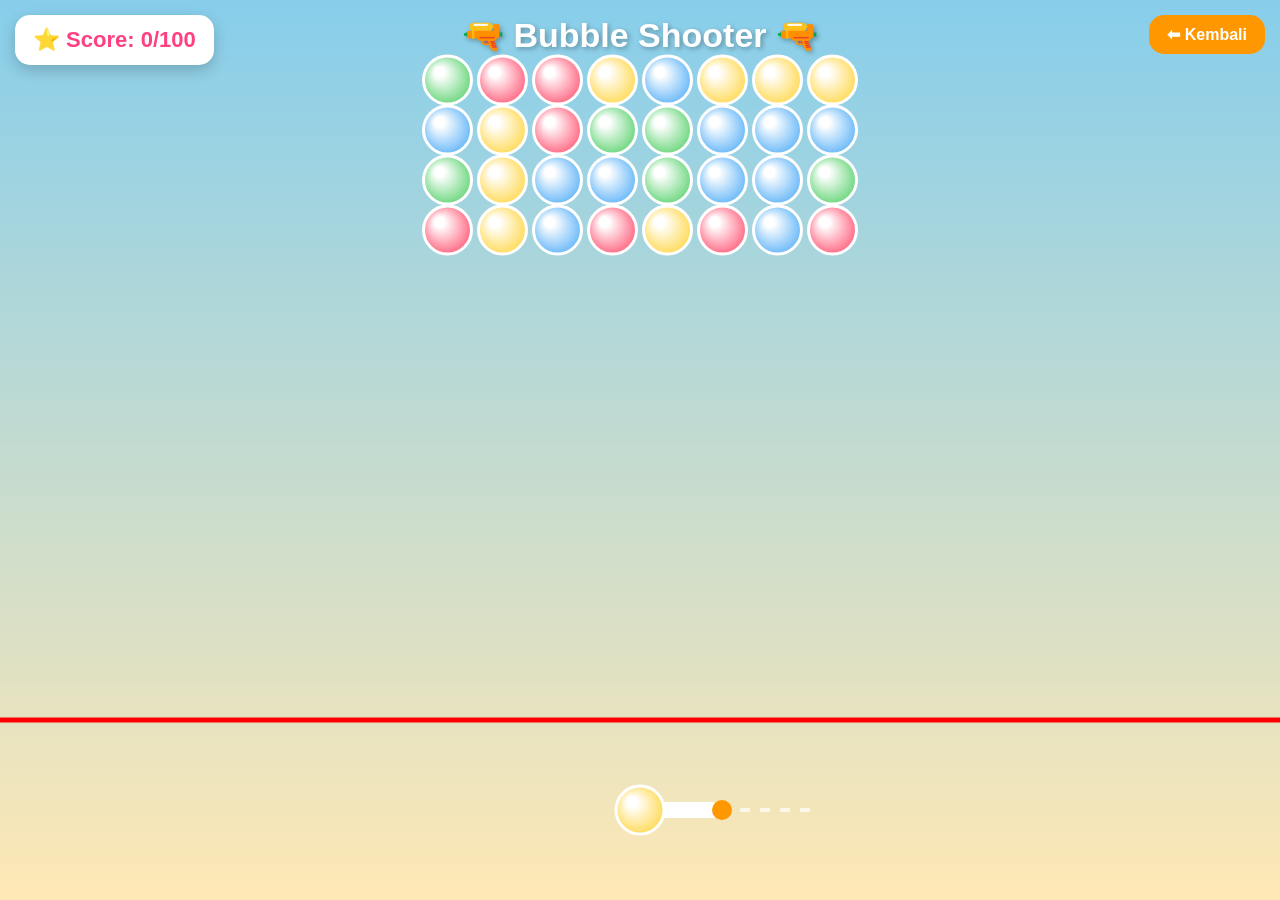
==== gamestk/game1 old.html @ 3523115f "update website" ====
<!DOCTYPE html>
<html lang="id">
<head>
<meta charset="UTF-8">
<meta name="viewport" content="width=device-width, initial-scale=1.0">

<title>Bubble Shooter TK</title>

<style>

body{
  margin:0;
  overflow:hidden;
  font-family:Arial,sans-serif;
  background:#87CEEB;
}

canvas{
  display:block;
}

.score{
  position:absolute;
  top:15px;
  left:15px;
  background:white;
  padding:12px 18px;
  border-radius:15px;
  font-size:22px;
  font-weight:bold;
  color:#ff4081;
  box-shadow:0 5px 15px rgba(0,0,0,0.2);
  z-index:10;
}

.title{
  position:absolute;
  top:15px;
  width:100%;
  text-align:center;
  font-size:34px;
  font-weight:bold;
  color:white;
  text-shadow:2px 2px 5px rgba(0,0,0,0.3);
  z-index:10;
}

.combo{
  position:absolute;
  top:80px;
  width:100%;
  text-align:center;
  font-size:34px;
  font-weight:bold;
  color:white;
  text-shadow:3px 3px 8px rgba(0,0,0,0.5);
  z-index:10;
  animation:pulse 0.5s infinite;
}

@keyframes pulse{
  0%{transform:scale(1);}
  50%{transform:scale(1.1);}
  100%{transform:scale(1);}
}

.back-btn{
  position:absolute;
  top:15px;
  right:15px;
  background:#ff9800;
  color:white;
  text-decoration:none;
  padding:10px 18px;
  border-radius:15px;
  font-weight:bold;
  z-index:10;
}

</style>
</head>

<body>

<div class="score">
⭐ Score:
<span id="score">0</span>/100
</div>

<div class="title">
🔫 Bubble Shooter 🔫
</div>

<div class="combo" id="comboText"></div>

<a href="index.html" class="back-btn">
⬅ Kembali
</a>

<canvas id="game"></canvas>

<script>

const canvas = document.getElementById("game");
const ctx = canvas.getContext("2d");

canvas.width = window.innerWidth;
canvas.height = window.innerHeight;

const radius = 24;

const colors = [
  "#ff4d6d",
  "#4dabf7",
  "#51cf66",
  "#ffd43b"
];

let score = 0;
let comboCount = 0;

let gameOver = false;
let win = false;

const WIN_SCORE = 100;

const bubbles = [];

const cols = 8;
const spacing = 55;

const startX =
  (canvas.width - ((cols-1)*spacing))/2;

function randomColor(){

  return colors[
    Math.floor(Math.random()*colors.length)
  ];
}

// generate awal

for(let row=0; row<4; row++){

  for(let col=0; col<cols; col++){

    bubbles.push({

      x: startX + col*spacing,
      y: 80 + row*50,
      color: randomColor()
    });
  }
}

let shooter = {

  x: canvas.width/2,
  y: canvas.height-90,
  angle: 0,
  bubble: randomColor()
};

let bullet = null;

// AIM

canvas.addEventListener("mousemove",(e)=>{

  const dx = e.clientX - shooter.x;
  const dy = e.clientY - shooter.y;

  shooter.angle = Math.atan2(dy,dx);
});

// SHOOT

canvas.addEventListener("click",()=>{

  if(gameOver || win) return;

  if(!bullet){

    bullet = {

      x: shooter.x,
      y: shooter.y,
      color: shooter.bubble,

      dx: Math.cos(shooter.angle)*11,
      dy: Math.sin(shooter.angle)*11
    };

    shooter.bubble = randomColor();
  }
});

function drawBackground(){

  const bg = ctx.createLinearGradient(
    0,0,0,canvas.height
  );

  bg.addColorStop(0,"#87CEEB");
  bg.addColorStop(1,"#FFE8B5");

  ctx.fillStyle = bg;

  ctx.fillRect(
    0,
    0,
    canvas.width,
    canvas.height
  );
}

function drawBubble(x,y,color){

  const glow = ctx.createRadialGradient(
    x-8,y-8,5,
    x,y,30
  );

  glow.addColorStop(0,"white");
  glow.addColorStop(1,color);

  ctx.beginPath();

  ctx.arc(
    x,
    y,
    radius,
    0,
    Math.PI*2
  );

  ctx.fillStyle = glow;
  ctx.fill();

  ctx.strokeStyle = "white";
  ctx.lineWidth = 3;
  ctx.stroke();
}

// AIM LINE

function drawAimLine(){

  ctx.beginPath();

  ctx.moveTo(
    shooter.x,
    shooter.y
  );

  const lineX =
    shooter.x + Math.cos(shooter.angle)*180;

  const lineY =
    shooter.y + Math.sin(shooter.angle)*180;

  ctx.lineTo(lineX,lineY);

  ctx.strokeStyle =
    "rgba(255,255,255,0.7)";

  ctx.lineWidth = 4;

  ctx.setLineDash([10,10]);

  ctx.stroke();

  ctx.setLineDash([]);
}

// neighbor dekat

function getNeighbors(target){

  return bubbles.filter(other=>{

    if(other === target)
      return false;

    const dist = Math.hypot(

      target.x - other.x,
      target.y - other.y
    );

    return dist < radius*2.1;
  });
}

// flood fill

function findMatches(startBubble){

  const stack = [startBubble];
  const visited = [];

  while(stack.length){

    const current = stack.pop();

    if(visited.includes(current))
      continue;

    visited.push(current);

    const neighbors =
      getNeighbors(current);

    neighbors.forEach(n=>{

      if(
        n.color === startBubble.color &&
        !visited.includes(n)
      ){

        stack.push(n);
      }
    });
  }

  return visited;
}

// bubble jatuh

function removeFloatingBubbles(){

  const connected = [];

  function dfs(bubble){

    if(connected.includes(bubble))
      return;

    connected.push(bubble);

    const neighbors =
      getNeighbors(bubble);

    neighbors.forEach(n=>{

      dfs(n);
    });
  }

  // yg connect ke atas

  bubbles.forEach(b=>{

    if(b.y <= 100){

      dfs(b);
    }
  });

  let floatingCount = 0;

  // yg tidak connect = jatuh

  for(let i=bubbles.length-1;i>=0;i--){

    if(!connected.includes(bubbles[i])){

      bubbles.splice(i,1);

      floatingCount++;
    }
  }

  // combo

  if(floatingCount >= 2){

    comboCount++;

    let comboText = "";

    if(comboCount == 1){

      comboText =
        "🔥 COMBO x2 🔥";
    }
    else if(comboCount == 2){

      comboText =
        "🚀 COMBO x3 🚀";
    }
    else{

      comboText =
        "💥 ULTRA COMBO 💥";
    }

    document.getElementById(
      "comboText"
    ).innerText = comboText;

    score += floatingCount * 5;

    if(score > 100)
      score = 100;

    document.getElementById(
      "score"
    ).innerText = score;

    setTimeout(()=>{

      document.getElementById(
        "comboText"
      ).innerText = "";

    },1500);

  }else{

    comboCount = 0;
  }
}

// bubble turun tiap 30 detik

setInterval(()=>{

  if(gameOver || win) return;

  bubbles.forEach(b=>{

    b.y += 50;
  });

  // row baru

  for(let col=0; col<cols; col++){

    bubbles.push({

      x: startX + col*spacing,
      y: 60,
      color: randomColor()
    });
  }

},30000);

function update(){

  drawBackground();

  // garis kalah

  ctx.beginPath();

  ctx.moveTo(
    0,
    canvas.height-180
  );

  ctx.lineTo(
    canvas.width,
    canvas.height-180
  );

  ctx.strokeStyle = "red";
  ctx.lineWidth = 5;
  ctx.stroke();

  // bubble

  bubbles.forEach(b=>{

    drawBubble(
      b.x,
      b.y,
      b.color
    );

    // kalah

    if(
      b.y + radius >
      canvas.height-180
    ){

      gameOver = true;
    }
  });

  // aim line

  drawAimLine();

  // shooter

  ctx.save();

  ctx.translate(
    shooter.x,
    shooter.y
  );

  ctx.rotate(shooter.angle);

  ctx.fillStyle = "white";

 ctx.fillStyle = "#ffffff";

ctx.beginPath();

ctx.roundRect(
  0,
  -8,
  80,
  16,
  10
);

ctx.fill();

// ujung cannon

ctx.beginPath();

ctx.arc(
  82,
  0,
  10,
  0,
  Math.PI*2
);

ctx.fillStyle = "#ff9800";
ctx.fill();

  ctx.restore();

  drawBubble(
    shooter.x,
    shooter.y,
    shooter.bubble
  );

  // bullet

  if(bullet){

    bullet.x += bullet.dx;
    bullet.y += bullet.dy;

    // bouncing dinding

    if(
      bullet.x < radius ||
      bullet.x > canvas.width-radius
    ){

      bullet.dx *= -1;
    }

    drawBubble(
      bullet.x,
      bullet.y,
      bullet.color
    );

    // collision

    for(let i=0;i<bubbles.length;i++){

      const b = bubbles[i];

      const dist = Math.hypot(

        bullet.x - b.x,
        bullet.y - b.y
      );

      if(dist < radius*2){

        // tempel bubble

        bubbles.push({

          x: bullet.x,
          y: bullet.y,
          color: bullet.color
        });

        const newBubble =
          bubbles[bubbles.length-1];

        // cari match

        const matches =
          findMatches(newBubble);

        // minimal 3 connect

        if(matches.length >= 3){

          matches.forEach(m=>{

            const index =
              bubbles.indexOf(m);

            if(index !== -1){

              bubbles.splice(index,1);
            }
          });

          // bubble bawah jatuh

          removeFloatingBubbles();

          // score

          score += 10;

          if(score > 100)
            score = 100;

          document.getElementById(
            "score"
          ).innerText = score;

          // menang

          if(score >= WIN_SCORE){

            win = true;
          }
        }

        bullet = null;
        break;
      }
    }

    // kena atas

    if(
      bullet &&
      bullet.y < radius
    ){

      bubbles.push({

        x: bullet.x,
        y: bullet.y,
        color: bullet.color
      });

      bullet = null;
    }
  }

  // menang

  if(win){

    ctx.fillStyle =
      "rgba(0,0,0,0.5)";

    ctx.fillRect(
      0,
      0,
      canvas.width,
      canvas.height
    );

    ctx.fillStyle = "white";

    ctx.font =
      "bold 60px Arial";

    ctx.textAlign = "center";

    ctx.fillText(

      "🎉 KAMU MENANG 🎉",

      canvas.width/2,
      canvas.height/2
    );
  }

  // kalah

  if(gameOver){

    ctx.fillStyle =
      "rgba(0,0,0,0.5)";

    ctx.fillRect(
      0,
      0,
      canvas.width,
      canvas.height
    );

    ctx.fillStyle = "white";

    ctx.font =
      "bold 60px Arial";

    ctx.textAlign = "center";

    ctx.fillText(

      "💀 GAME OVER 💀",

      canvas.width/2,
      canvas.height/2
    );
  }

  requestAnimationFrame(update);
}

update();

window.addEventListener("resize",()=>{

  canvas.width = window.innerWidth;
  canvas.height = window.innerHeight;
});

</script>

</body>
</html>
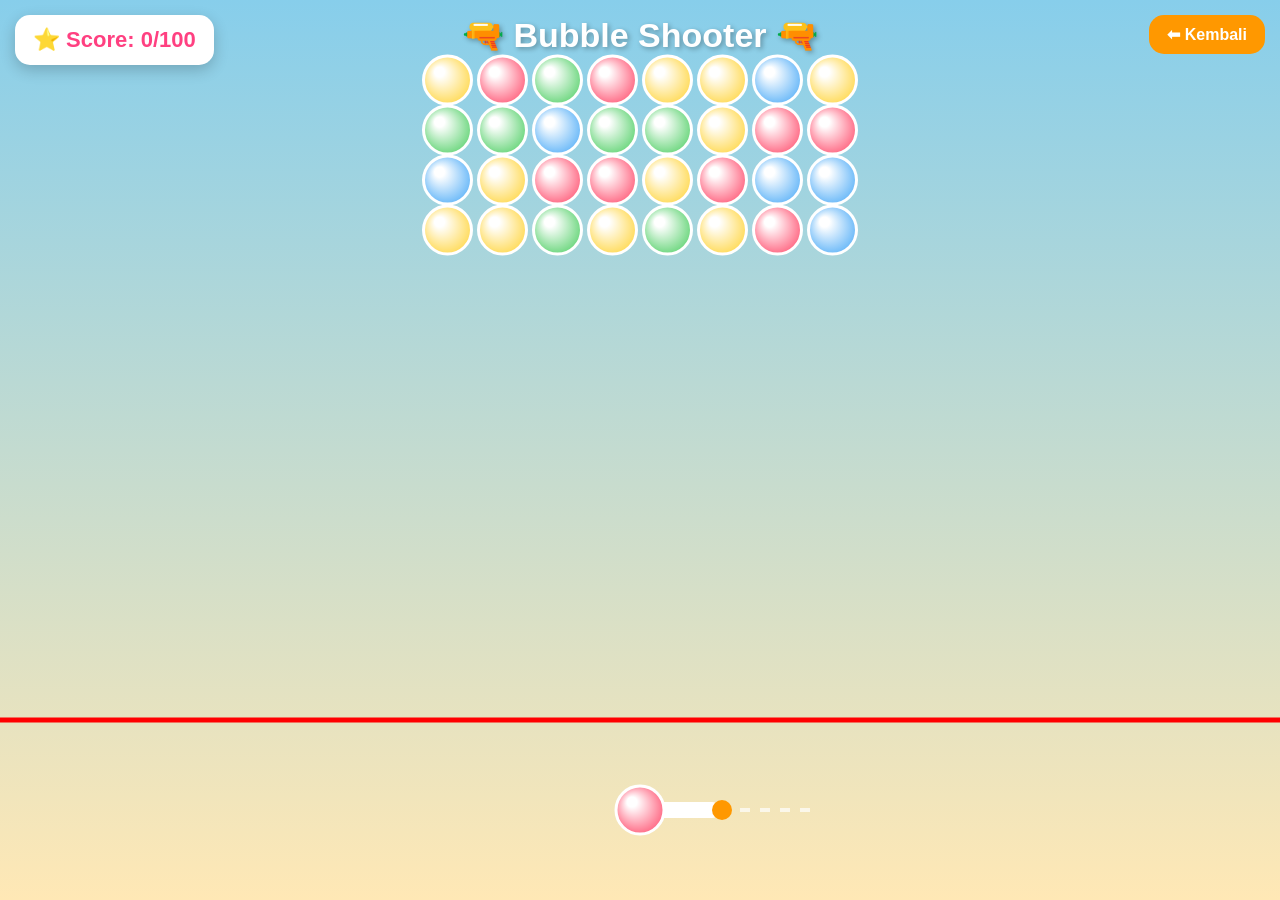
==== commit a933b02c: "update buble shooter" ====
--- a/gamestk/game1 old.html
+++ b/gamestk/game1 old.html
@@ -1,738 +1,738 @@
-<!DOCTYPE html>
-<html lang="id">
-<head>
-<meta charset="UTF-8">
-<meta name="viewport" content="width=device-width, initial-scale=1.0">
-
-<title>Bubble Shooter TK</title>
-
-<style>
-
-body{
-  margin:0;
-  overflow:hidden;
-  font-family:Arial,sans-serif;
-  background:#87CEEB;
-}
-
-canvas{
-  display:block;
-}
-
-.score{
-  position:absolute;
-  top:15px;
-  left:15px;
-  background:white;
-  padding:12px 18px;
-  border-radius:15px;
-  font-size:22px;
-  font-weight:bold;
-  color:#ff4081;
-  box-shadow:0 5px 15px rgba(0,0,0,0.2);
-  z-index:10;
-}
-
-.title{
-  position:absolute;
-  top:15px;
-  width:100%;
-  text-align:center;
-  font-size:34px;
-  font-weight:bold;
-  color:white;
-  text-shadow:2px 2px 5px rgba(0,0,0,0.3);
-  z-index:10;
-}
-
-.combo{
-  position:absolute;
-  top:80px;
-  width:100%;
-  text-align:center;
-  font-size:34px;
-  font-weight:bold;
-  color:white;
-  text-shadow:3px 3px 8px rgba(0,0,0,0.5);
-  z-index:10;
-  animation:pulse 0.5s infinite;
-}
-
-@keyframes pulse{
-  0%{transform:scale(1);}
-  50%{transform:scale(1.1);}
-  100%{transform:scale(1);}
-}
-
-.back-btn{
-  position:absolute;
-  top:15px;
-  right:15px;
-  background:#ff9800;
-  color:white;
-  text-decoration:none;
-  padding:10px 18px;
-  border-radius:15px;
-  font-weight:bold;
-  z-index:10;
-}
-
-</style>
-</head>
-
-<body>
-
-<div class="score">
-⭐ Score:
-<span id="score">0</span>/100
-</div>
-
-<div class="title">
-🔫 Bubble Shooter 🔫
-</div>
-
-<div class="combo" id="comboText"></div>
-
-<a href="index.html" class="back-btn">
-⬅ Kembali
-</a>
-
-<canvas id="game"></canvas>
-
-<script>
-
-const canvas = document.getElementById("game");
-const ctx = canvas.getContext("2d");
-
-canvas.width = window.innerWidth;
-canvas.height = window.innerHeight;
-
-const radius = 24;
-
-const colors = [
-  "#ff4d6d",
-  "#4dabf7",
-  "#51cf66",
-  "#ffd43b"
-];
-
-let score = 0;
-let comboCount = 0;
-
-let gameOver = false;
-let win = false;
-
-const WIN_SCORE = 100;
-
-const bubbles = [];
-
-const cols = 8;
-const spacing = 55;
-
-const startX =
-  (canvas.width - ((cols-1)*spacing))/2;
-
-function randomColor(){
-
-  return colors[
-    Math.floor(Math.random()*colors.length)
-  ];
-}
-
-// generate awal
-
-for(let row=0; row<4; row++){
-
-  for(let col=0; col<cols; col++){
-
-    bubbles.push({
-
-      x: startX + col*spacing,
-      y: 80 + row*50,
-      color: randomColor()
-    });
-  }
-}
-
-let shooter = {
-
-  x: canvas.width/2,
-  y: canvas.height-90,
-  angle: 0,
-  bubble: randomColor()
-};
-
-let bullet = null;
-
-// AIM
-
-canvas.addEventListener("mousemove",(e)=>{
-
-  const dx = e.clientX - shooter.x;
-  const dy = e.clientY - shooter.y;
-
-  shooter.angle = Math.atan2(dy,dx);
-});
-
-// SHOOT
-
-canvas.addEventListener("click",()=>{
-
-  if(gameOver || win) return;
-
-  if(!bullet){
-
-    bullet = {
-
-      x: shooter.x,
-      y: shooter.y,
-      color: shooter.bubble,
-
-      dx: Math.cos(shooter.angle)*11,
-      dy: Math.sin(shooter.angle)*11
-    };
-
-    shooter.bubble = randomColor();
-  }
-});
-
-function drawBackground(){
-
-  const bg = ctx.createLinearGradient(
-    0,0,0,canvas.height
-  );
-
-  bg.addColorStop(0,"#87CEEB");
-  bg.addColorStop(1,"#FFE8B5");
-
-  ctx.fillStyle = bg;
-
-  ctx.fillRect(
-    0,
-    0,
-    canvas.width,
-    canvas.height
-  );
-}
-
-function drawBubble(x,y,color){
-
-  const glow = ctx.createRadialGradient(
-    x-8,y-8,5,
-    x,y,30
-  );
-
-  glow.addColorStop(0,"white");
-  glow.addColorStop(1,color);
-
-  ctx.beginPath();
-
-  ctx.arc(
-    x,
-    y,
-    radius,
-    0,
-    Math.PI*2
-  );
-
-  ctx.fillStyle = glow;
-  ctx.fill();
-
-  ctx.strokeStyle = "white";
-  ctx.lineWidth = 3;
-  ctx.stroke();
-}
-
-// AIM LINE
-
-function drawAimLine(){
-
-  ctx.beginPath();
-
-  ctx.moveTo(
-    shooter.x,
-    shooter.y
-  );
-
-  const lineX =
-    shooter.x + Math.cos(shooter.angle)*180;
-
-  const lineY =
-    shooter.y + Math.sin(shooter.angle)*180;
-
-  ctx.lineTo(lineX,lineY);
-
-  ctx.strokeStyle =
-    "rgba(255,255,255,0.7)";
-
-  ctx.lineWidth = 4;
-
-  ctx.setLineDash([10,10]);
-
-  ctx.stroke();
-
-  ctx.setLineDash([]);
-}
-
-// neighbor dekat
-
-function getNeighbors(target){
-
-  return bubbles.filter(other=>{
-
-    if(other === target)
-      return false;
-
-    const dist = Math.hypot(
-
-      target.x - other.x,
-      target.y - other.y
-    );
-
-    return dist < radius*2.1;
-  });
-}
-
-// flood fill
-
-function findMatches(startBubble){
-
-  const stack = [startBubble];
-  const visited = [];
-
-  while(stack.length){
-
-    const current = stack.pop();
-
-    if(visited.includes(current))
-      continue;
-
-    visited.push(current);
-
-    const neighbors =
-      getNeighbors(current);
-
-    neighbors.forEach(n=>{
-
-      if(
-        n.color === startBubble.color &&
-        !visited.includes(n)
-      ){
-
-        stack.push(n);
-      }
-    });
-  }
-
-  return visited;
-}
-
-// bubble jatuh
-
-function removeFloatingBubbles(){
-
-  const connected = [];
-
-  function dfs(bubble){
-
-    if(connected.includes(bubble))
-      return;
-
-    connected.push(bubble);
-
-    const neighbors =
-      getNeighbors(bubble);
-
-    neighbors.forEach(n=>{
-
-      dfs(n);
-    });
-  }
-
-  // yg connect ke atas
-
-  bubbles.forEach(b=>{
-
-    if(b.y <= 100){
-
-      dfs(b);
-    }
-  });
-
-  let floatingCount = 0;
-
-  // yg tidak connect = jatuh
-
-  for(let i=bubbles.length-1;i>=0;i--){
-
-    if(!connected.includes(bubbles[i])){
-
-      bubbles.splice(i,1);
-
-      floatingCount++;
-    }
-  }
-
-  // combo
-
-  if(floatingCount >= 2){
-
-    comboCount++;
-
-    let comboText = "";
-
-    if(comboCount == 1){
-
-      comboText =
-        "🔥 COMBO x2 🔥";
-    }
-    else if(comboCount == 2){
-
-      comboText =
-        "🚀 COMBO x3 🚀";
-    }
-    else{
-
-      comboText =
-        "💥 ULTRA COMBO 💥";
-    }
-
-    document.getElementById(
-      "comboText"
-    ).innerText = comboText;
-
-    score += floatingCount * 5;
-
-    if(score > 100)
-      score = 100;
-
-    document.getElementById(
-      "score"
-    ).innerText = score;
-
-    setTimeout(()=>{
-
-      document.getElementById(
-        "comboText"
-      ).innerText = "";
-
-    },1500);
-
-  }else{
-
-    comboCount = 0;
-  }
-}
-
-// bubble turun tiap 30 detik
-
-setInterval(()=>{
-
-  if(gameOver || win) return;
-
-  bubbles.forEach(b=>{
-
-    b.y += 50;
-  });
-
-  // row baru
-
-  for(let col=0; col<cols; col++){
-
-    bubbles.push({
-
-      x: startX + col*spacing,
-      y: 60,
-      color: randomColor()
-    });
-  }
-
-},30000);
-
-function update(){
-
-  drawBackground();
-
-  // garis kalah
-
-  ctx.beginPath();
-
-  ctx.moveTo(
-    0,
-    canvas.height-180
-  );
-
-  ctx.lineTo(
-    canvas.width,
-    canvas.height-180
-  );
-
-  ctx.strokeStyle = "red";
-  ctx.lineWidth = 5;
-  ctx.stroke();
-
-  // bubble
-
-  bubbles.forEach(b=>{
-
-    drawBubble(
-      b.x,
-      b.y,
-      b.color
-    );
-
-    // kalah
-
-    if(
-      b.y + radius >
-      canvas.height-180
-    ){
-
-      gameOver = true;
-    }
-  });
-
-  // aim line
-
-  drawAimLine();
-
-  // shooter
-
-  ctx.save();
-
-  ctx.translate(
-    shooter.x,
-    shooter.y
-  );
-
-  ctx.rotate(shooter.angle);
-
-  ctx.fillStyle = "white";
-
- ctx.fillStyle = "#ffffff";
-
-ctx.beginPath();
-
-ctx.roundRect(
-  0,
-  -8,
-  80,
-  16,
-  10
-);
-
-ctx.fill();
-
-// ujung cannon
-
-ctx.beginPath();
-
-ctx.arc(
-  82,
-  0,
-  10,
-  0,
-  Math.PI*2
-);
-
-ctx.fillStyle = "#ff9800";
-ctx.fill();
-
-  ctx.restore();
-
-  drawBubble(
-    shooter.x,
-    shooter.y,
-    shooter.bubble
-  );
-
-  // bullet
-
-  if(bullet){
-
-    bullet.x += bullet.dx;
-    bullet.y += bullet.dy;
-
-    // bouncing dinding
-
-    if(
-      bullet.x < radius ||
-      bullet.x > canvas.width-radius
-    ){
-
-      bullet.dx *= -1;
-    }
-
-    drawBubble(
-      bullet.x,
-      bullet.y,
-      bullet.color
-    );
-
-    // collision
-
-    for(let i=0;i<bubbles.length;i++){
-
-      const b = bubbles[i];
-
-      const dist = Math.hypot(
-
-        bullet.x - b.x,
-        bullet.y - b.y
-      );
-
-      if(dist < radius*2){
-
-        // tempel bubble
-
-        bubbles.push({
-
-          x: bullet.x,
-          y: bullet.y,
-          color: bullet.color
-        });
-
-        const newBubble =
-          bubbles[bubbles.length-1];
-
-        // cari match
-
-        const matches =
-          findMatches(newBubble);
-
-        // minimal 3 connect
-
-        if(matches.length >= 3){
-
-          matches.forEach(m=>{
-
-            const index =
-              bubbles.indexOf(m);
-
-            if(index !== -1){
-
-              bubbles.splice(index,1);
-            }
-          });
-
-          // bubble bawah jatuh
-
-          removeFloatingBubbles();
-
-          // score
-
-          score += 10;
-
-          if(score > 100)
-            score = 100;
-
-          document.getElementById(
-            "score"
-          ).innerText = score;
-
-          // menang
-
-          if(score >= WIN_SCORE){
-
-            win = true;
-          }
-        }
-
-        bullet = null;
-        break;
-      }
-    }
-
-    // kena atas
-
-    if(
-      bullet &&
-      bullet.y < radius
-    ){
-
-      bubbles.push({
-
-        x: bullet.x,
-        y: bullet.y,
-        color: bullet.color
-      });
-
-      bullet = null;
-    }
-  }
-
-  // menang
-
-  if(win){
-
-    ctx.fillStyle =
-      "rgba(0,0,0,0.5)";
-
-    ctx.fillRect(
-      0,
-      0,
-      canvas.width,
-      canvas.height
-    );
-
-    ctx.fillStyle = "white";
-
-    ctx.font =
-      "bold 60px Arial";
-
-    ctx.textAlign = "center";
-
-    ctx.fillText(
-
-      "🎉 KAMU MENANG 🎉",
-
-      canvas.width/2,
-      canvas.height/2
-    );
-  }
-
-  // kalah
-
-  if(gameOver){
-
-    ctx.fillStyle =
-      "rgba(0,0,0,0.5)";
-
-    ctx.fillRect(
-      0,
-      0,
-      canvas.width,
-      canvas.height
-    );
-
-    ctx.fillStyle = "white";
-
-    ctx.font =
-      "bold 60px Arial";
-
-    ctx.textAlign = "center";
-
-    ctx.fillText(
-
-      "💀 GAME OVER 💀",
-
-      canvas.width/2,
-      canvas.height/2
-    );
-  }
-
-  requestAnimationFrame(update);
-}
-
-update();
-
-window.addEventListener("resize",()=>{
-
-  canvas.width = window.innerWidth;
-  canvas.height = window.innerHeight;
-});
-
-</script>
-
-</body>
+<!DOCTYPE html>
+<html lang="id">
+<head>
+<meta charset="UTF-8">
+<meta name="viewport" content="width=device-width, initial-scale=1.0">
+
+<title>Bubble Shooter TK</title>
+
+<style>
+
+body{
+  margin:0;
+  overflow:hidden;
+  font-family:Arial,sans-serif;
+  background:#87CEEB;
+}
+
+canvas{
+  display:block;
+}
+
+.score{
+  position:absolute;
+  top:15px;
+  left:15px;
+  background:white;
+  padding:12px 18px;
+  border-radius:15px;
+  font-size:22px;
+  font-weight:bold;
+  color:#ff4081;
+  box-shadow:0 5px 15px rgba(0,0,0,0.2);
+  z-index:10;
+}
+
+.title{
+  position:absolute;
+  top:15px;
+  width:100%;
+  text-align:center;
+  font-size:34px;
+  font-weight:bold;
+  color:white;
+  text-shadow:2px 2px 5px rgba(0,0,0,0.3);
+  z-index:10;
+}
+
+.combo{
+  position:absolute;
+  top:80px;
+  width:100%;
+  text-align:center;
+  font-size:34px;
+  font-weight:bold;
+  color:white;
+  text-shadow:3px 3px 8px rgba(0,0,0,0.5);
+  z-index:10;
+  animation:pulse 0.5s infinite;
+}
+
+@keyframes pulse{
+  0%{transform:scale(1);}
+  50%{transform:scale(1.1);}
+  100%{transform:scale(1);}
+}
+
+.back-btn{
+  position:absolute;
+  top:15px;
+  right:15px;
+  background:#ff9800;
+  color:white;
+  text-decoration:none;
+  padding:10px 18px;
+  border-radius:15px;
+  font-weight:bold;
+  z-index:10;
+}
+
+</style>
+</head>
+
+<body>
+
+<div class="score">
+⭐ Score:
+<span id="score">0</span>/100
+</div>
+
+<div class="title">
+🔫 Bubble Shooter 🔫
+</div>
+
+<div class="combo" id="comboText"></div>
+
+<a href="index.html" class="back-btn">
+⬅ Kembali
+</a>
+
+<canvas id="game"></canvas>
+
+<script>
+
+const canvas = document.getElementById("game");
+const ctx = canvas.getContext("2d");
+
+canvas.width = window.innerWidth;
+canvas.height = window.innerHeight;
+
+const radius = 24;
+
+const colors = [
+  "#ff4d6d",
+  "#4dabf7",
+  "#51cf66",
+  "#ffd43b"
+];
+
+let score = 0;
+let comboCount = 0;
+
+let gameOver = false;
+let win = false;
+
+const WIN_SCORE = 100;
+
+const bubbles = [];
+
+const cols = 8;
+const spacing = 55;
+
+const startX =
+  (canvas.width - ((cols-1)*spacing))/2;
+
+function randomColor(){
+
+  return colors[
+    Math.floor(Math.random()*colors.length)
+  ];
+}
+
+// generate awal
+
+for(let row=0; row<4; row++){
+
+  for(let col=0; col<cols; col++){
+
+    bubbles.push({
+
+      x: startX + col*spacing,
+      y: 80 + row*50,
+      color: randomColor()
+    });
+  }
+}
+
+let shooter = {
+
+  x: canvas.width/2,
+  y: canvas.height-90,
+  angle: 0,
+  bubble: randomColor()
+};
+
+let bullet = null;
+
+// AIM
+
+canvas.addEventListener("mousemove",(e)=>{
+
+  const dx = e.clientX - shooter.x;
+  const dy = e.clientY - shooter.y;
+
+  shooter.angle = Math.atan2(dy,dx);
+});
+
+// SHOOT
+
+canvas.addEventListener("click",()=>{
+
+  if(gameOver || win) return;
+
+  if(!bullet){
+
+    bullet = {
+
+      x: shooter.x,
+      y: shooter.y,
+      color: shooter.bubble,
+
+      dx: Math.cos(shooter.angle)*11,
+      dy: Math.sin(shooter.angle)*11
+    };
+
+    shooter.bubble = randomColor();
+  }
+});
+
+function drawBackground(){
+
+  const bg = ctx.createLinearGradient(
+    0,0,0,canvas.height
+  );
+
+  bg.addColorStop(0,"#87CEEB");
+  bg.addColorStop(1,"#FFE8B5");
+
+  ctx.fillStyle = bg;
+
+  ctx.fillRect(
+    0,
+    0,
+    canvas.width,
+    canvas.height
+  );
+}
+
+function drawBubble(x,y,color){
+
+  const glow = ctx.createRadialGradient(
+    x-8,y-8,5,
+    x,y,30
+  );
+
+  glow.addColorStop(0,"white");
+  glow.addColorStop(1,color);
+
+  ctx.beginPath();
+
+  ctx.arc(
+    x,
+    y,
+    radius,
+    0,
+    Math.PI*2
+  );
+
+  ctx.fillStyle = glow;
+  ctx.fill();
+
+  ctx.strokeStyle = "white";
+  ctx.lineWidth = 3;
+  ctx.stroke();
+}
+
+// AIM LINE
+
+function drawAimLine(){
+
+  ctx.beginPath();
+
+  ctx.moveTo(
+    shooter.x,
+    shooter.y
+  );
+
+  const lineX =
+    shooter.x + Math.cos(shooter.angle)*180;
+
+  const lineY =
+    shooter.y + Math.sin(shooter.angle)*180;
+
+  ctx.lineTo(lineX,lineY);
+
+  ctx.strokeStyle =
+    "rgba(255,255,255,0.7)";
+
+  ctx.lineWidth = 4;
+
+  ctx.setLineDash([10,10]);
+
+  ctx.stroke();
+
+  ctx.setLineDash([]);
+}
+
+// neighbor dekat
+
+function getNeighbors(target){
+
+  return bubbles.filter(other=>{
+
+    if(other === target)
+      return false;
+
+    const dist = Math.hypot(
+
+      target.x - other.x,
+      target.y - other.y
+    );
+
+    return dist < radius*2.1;
+  });
+}
+
+// flood fill
+
+function findMatches(startBubble){
+
+  const stack = [startBubble];
+  const visited = [];
+
+  while(stack.length){
+
+    const current = stack.pop();
+
+    if(visited.includes(current))
+      continue;
+
+    visited.push(current);
+
+    const neighbors =
+      getNeighbors(current);
+
+    neighbors.forEach(n=>{
+
+      if(
+        n.color === startBubble.color &&
+        !visited.includes(n)
+      ){
+
+        stack.push(n);
+      }
+    });
+  }
+
+  return visited;
+}
+
+// bubble jatuh
+
+function removeFloatingBubbles(){
+
+  const connected = [];
+
+  function dfs(bubble){
+
+    if(connected.includes(bubble))
+      return;
+
+    connected.push(bubble);
+
+    const neighbors =
+      getNeighbors(bubble);
+
+    neighbors.forEach(n=>{
+
+      dfs(n);
+    });
+  }
+
+  // yg connect ke atas
+
+  bubbles.forEach(b=>{
+
+    if(b.y <= 100){
+
+      dfs(b);
+    }
+  });
+
+  let floatingCount = 0;
+
+  // yg tidak connect = jatuh
+
+  for(let i=bubbles.length-1;i>=0;i--){
+
+    if(!connected.includes(bubbles[i])){
+
+      bubbles.splice(i,1);
+
+      floatingCount++;
+    }
+  }
+
+  // combo
+
+  if(floatingCount >= 2){
+
+    comboCount++;
+
+    let comboText = "";
+
+    if(comboCount == 1){
+
+      comboText =
+        "🔥 COMBO x2 🔥";
+    }
+    else if(comboCount == 2){
+
+      comboText =
+        "🚀 COMBO x3 🚀";
+    }
+    else{
+
+      comboText =
+        "💥 ULTRA COMBO 💥";
+    }
+
+    document.getElementById(
+      "comboText"
+    ).innerText = comboText;
+
+    score += floatingCount * 5;
+
+    if(score > 100)
+      score = 100;
+
+    document.getElementById(
+      "score"
+    ).innerText = score;
+
+    setTimeout(()=>{
+
+      document.getElementById(
+        "comboText"
+      ).innerText = "";
+
+    },1500);
+
+  }else{
+
+    comboCount = 0;
+  }
+}
+
+// bubble turun tiap 30 detik
+
+setInterval(()=>{
+
+  if(gameOver || win) return;
+
+  bubbles.forEach(b=>{
+
+    b.y += 50;
+  });
+
+  // row baru
+
+  for(let col=0; col<cols; col++){
+
+    bubbles.push({
+
+      x: startX + col*spacing,
+      y: 60,
+      color: randomColor()
+    });
+  }
+
+},30000);
+
+function update(){
+
+  drawBackground();
+
+  // garis kalah
+
+  ctx.beginPath();
+
+  ctx.moveTo(
+    0,
+    canvas.height-180
+  );
+
+  ctx.lineTo(
+    canvas.width,
+    canvas.height-180
+  );
+
+  ctx.strokeStyle = "red";
+  ctx.lineWidth = 5;
+  ctx.stroke();
+
+  // bubble
+
+  bubbles.forEach(b=>{
+
+    drawBubble(
+      b.x,
+      b.y,
+      b.color
+    );
+
+    // kalah
+
+    if(
+      b.y + radius >
+      canvas.height-180
+    ){
+
+      gameOver = true;
+    }
+  });
+
+  // aim line
+
+  drawAimLine();
+
+  // shooter
+
+  ctx.save();
+
+  ctx.translate(
+    shooter.x,
+    shooter.y
+  );
+
+  ctx.rotate(shooter.angle);
+
+  ctx.fillStyle = "white";
+
+ ctx.fillStyle = "#ffffff";
+
+ctx.beginPath();
+
+ctx.roundRect(
+  0,
+  -8,
+  80,
+  16,
+  10
+);
+
+ctx.fill();
+
+// ujung cannon
+
+ctx.beginPath();
+
+ctx.arc(
+  82,
+  0,
+  10,
+  0,
+  Math.PI*2
+);
+
+ctx.fillStyle = "#ff9800";
+ctx.fill();
+
+  ctx.restore();
+
+  drawBubble(
+    shooter.x,
+    shooter.y,
+    shooter.bubble
+  );
+
+  // bullet
+
+  if(bullet){
+
+    bullet.x += bullet.dx;
+    bullet.y += bullet.dy;
+
+    // bouncing dinding
+
+    if(
+      bullet.x < radius ||
+      bullet.x > canvas.width-radius
+    ){
+
+      bullet.dx *= -1;
+    }
+
+    drawBubble(
+      bullet.x,
+      bullet.y,
+      bullet.color
+    );
+
+    // collision
+
+    for(let i=0;i<bubbles.length;i++){
+
+      const b = bubbles[i];
+
+      const dist = Math.hypot(
+
+        bullet.x - b.x,
+        bullet.y - b.y
+      );
+
+      if(dist < radius*2){
+
+        // tempel bubble
+
+        bubbles.push({
+
+          x: bullet.x,
+          y: bullet.y,
+          color: bullet.color
+        });
+
+        const newBubble =
+          bubbles[bubbles.length-1];
+
+        // cari match
+
+        const matches =
+          findMatches(newBubble);
+
+        // minimal 3 connect
+
+        if(matches.length >= 3){
+
+          matches.forEach(m=>{
+
+            const index =
+              bubbles.indexOf(m);
+
+            if(index !== -1){
+
+              bubbles.splice(index,1);
+            }
+          });
+
+          // bubble bawah jatuh
+
+          removeFloatingBubbles();
+
+          // score
+
+          score += 10;
+
+          if(score > 100)
+            score = 100;
+
+          document.getElementById(
+            "score"
+          ).innerText = score;
+
+          // menang
+
+          if(score >= WIN_SCORE){
+
+            win = true;
+          }
+        }
+
+        bullet = null;
+        break;
+      }
+    }
+
+    // kena atas
+
+    if(
+      bullet &&
+      bullet.y < radius
+    ){
+
+      bubbles.push({
+
+        x: bullet.x,
+        y: bullet.y,
+        color: bullet.color
+      });
+
+      bullet = null;
+    }
+  }
+
+  // menang
+
+  if(win){
+
+    ctx.fillStyle =
+      "rgba(0,0,0,0.5)";
+
+    ctx.fillRect(
+      0,
+      0,
+      canvas.width,
+      canvas.height
+    );
+
+    ctx.fillStyle = "white";
+
+    ctx.font =
+      "bold 60px Arial";
+
+    ctx.textAlign = "center";
+
+    ctx.fillText(
+
+      "🎉 KAMU MENANG 🎉",
+
+      canvas.width/2,
+      canvas.height/2
+    );
+  }
+
+  // kalah
+
+  if(gameOver){
+
+    ctx.fillStyle =
+      "rgba(0,0,0,0.5)";
+
+    ctx.fillRect(
+      0,
+      0,
+      canvas.width,
+      canvas.height
+    );
+
+    ctx.fillStyle = "white";
+
+    ctx.font =
+      "bold 60px Arial";
+
+    ctx.textAlign = "center";
+
+    ctx.fillText(
+
+      "💀 GAME OVER 💀",
+
+      canvas.width/2,
+      canvas.height/2
+    );
+  }
+
+  requestAnimationFrame(update);
+}
+
+update();
+
+window.addEventListener("resize",()=>{
+
+  canvas.width = window.innerWidth;
+  canvas.height = window.innerHeight;
+});
+
+</script>
+
+</body>
 </html>
